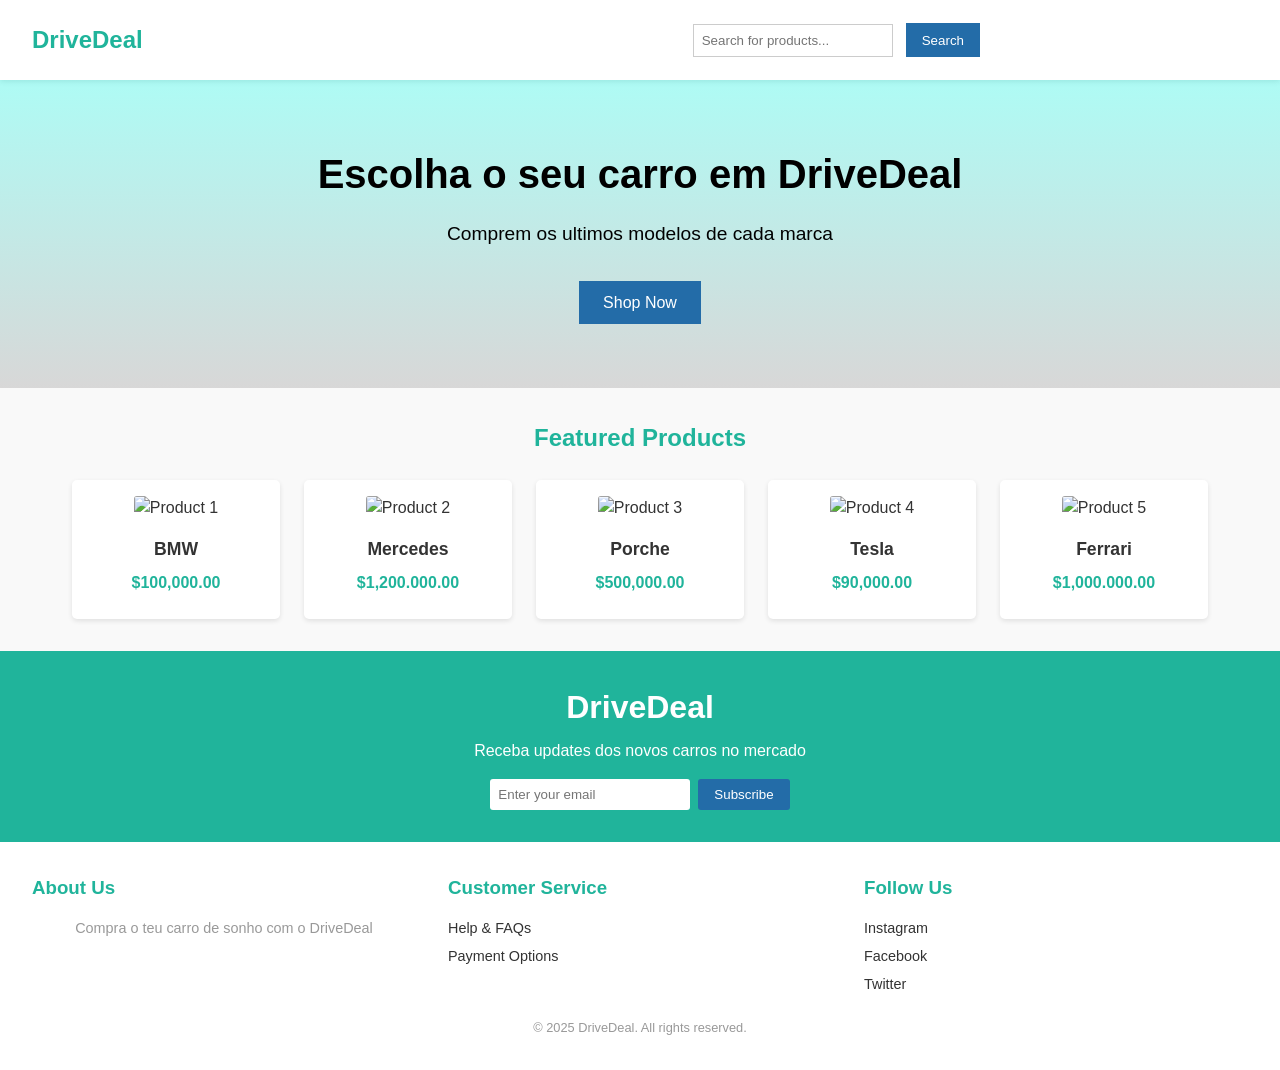
==== lp trabalho/index.html @ f043a0d1 "Add files via upload" ====
<!DOCTYPE html>
<html lang="en">
<head>
  <meta charset="UTF-8" />
  <meta name="viewport" content="width=device-width, initial-scale=1.0"/>
  <title>DriveDeal</title>

  <!-- Link to external CSS -->
  <link rel="stylesheet" href="style.css" />
</head>
<body>
  <!-- HEADER -->
  <header class="site-header">
    <!-- Top bar (logo + search + cart) -->
    <div class="top-bar">
      <div class="logo">
        <h1>DriveDeal</h1>
      </div>
      <div class="search-bar">
        <input type="text" placeholder="Search for products..." />
        <button>Search</button>
      </div>

    <!-- Navigation -->
    <nav class="main-nav">
      <ul>
        <li><a href="index.html" class="active">Casa</a></li>
        <li><a href="newArrivals.html">Modelo</a></li>
        <li><a href="women.html">Eletrico</a></li>
        <li><a href="men.html">Venda</a></li>
        <li><a href="kids.html">Compra</a></li>
        <li><a href="sale.html">2ªMao</a></li>
      </ul>
    </nav>
  </header>

  <!-- MAIN CONTENT -->
  <main>
    <!-- Hero Section -->
    <section class="hero">
      <h2>Escolha o seu carro em DriveDeal</h2>
      <p>Comprem os ultimos modelos de cada marca</p>
      <button class="cta-button">Shop Now</button>
    </section>

    <!-- Featured Products -->
    <section class="featured-products">
      <h2>Featured Products</h2>
      <div class="products-grid">
        <!-- Product Card 1 -->
        <article class="product-card">
          <img src="https://pictures.topspeed.com/IMG/crop/201510/bmw-unveils-2016-m2-65_1600x0w.jpg" alt="Product 1" />
          <h3>BMW</h3>
          <p class="price">$100,000.00</p>

        </article>

        <!-- Product Card 2 -->
        <article class="product-card">
          <img src="https://static3.therichestimages.com/wordpress/wp-content/uploads/2015/11/1622053-4961x3307-2013-Mercedes-Benz-Vision-Gran-Turismo-concept-e1446483647459.jpg" alt="Product 2" />
          <h3>Mercedes</h3>
          <p class="price">$1,200.000.00</p>

        </article>

        <!-- Product Card 3 -->
        <article class="product-card">
          <img src="https://www.numerama.com/content/uploads/2019/09/taycan-officiel-6.jpg" alt="Product 3" />
          <h3>Porche</h3>
          <p class="price">$500,000.00</p>

        </article>

        <!-- Product Card 4 -->
        <article class="product-card">
          <img src="https://i.pinimg.com/originals/0e/7e/fd/0e7efdbab5af0e636e360834850a3c88.jpg" alt="Product 4" />
          <h3>Tesla</h3>
          <p class="price">$90,000.00</p>

        </article>
                <!-- Product Card 5 -->
                <article class="product-card">
                  <img src="https://www.carscoops.com/wp-content/uploads/2020/08/Modern-Ferrary-F40-1b.jpg" alt="Product 5" />
                  <h3>Ferrari</h3>
                  <p class="price">$1,000.000.00</p>
                </article>
      </div>
    </section>

  


    <!-- Newsletter -->
    <section class="newsletter">
      <h2>DriveDeal</h2>
      <p>Receba updates dos novos carros no mercado</p>
      <form>
        <input type="email" placeholder="Enter your email" required />
        <button type="submit">Subscribe</button>
      </form>
    </section>
  </main>

  <!-- FOOTER -->
  <footer class="site-footer">
    <div class="footer-columns">
      <div class="footer-col">
        <h3>About Us</h3>
        <p>
          Compra o teu carro de sonho com o DriveDeal
        </p>
      </div>
      <div class="footer-col">
        <h3>Customer Service</h3>
        <ul>
          <li><a href="#">Help &amp; FAQs</a></li>
          <li><a href="#">Payment Options</a></li>
        </ul>
      </div>
      <div class="footer-col">
        <h3>Follow Us</h3>
        <ul class="social-links">
          <li><a href="#">Instagram</a></li>
          <li><a href="#">Facebook</a></li>
          <li><a href="#">Twitter</a></li>
        </ul>
      </div>
    </div>
    <p class="copyright">
      &copy; 2025 DriveDeal. All rights reserved.
    </p>
  </footer>
</body>
</html>
---- lp trabalho/style.css ----
/* -------------------------------
   CSS VARIABLES & GLOBAL STYLES
---------------------------------*/
:root {
    --color-primary: #20b49b;
    --color-secondary: #236ca8;
    --color-background: #f9f9f9;
    --color-text: #333;
    --color-white: #fff;
    --font-family-base: "Arial", sans-serif;
  }
  
  * {
    margin: 0;
    padding: 0;
    box-sizing: border-box;
  }
  
  body {
    font-family: var(--font-family-base);
    background-color: var(--color-background);
    color: var(--color-text);
    line-height: 1.5;
  }
  
  /* Links reset */
  a {
    color: var(--color-text);
    text-decoration: none;
  }
  
  a:hover {
    text-decoration: underline;
  }
  
  /* Reusable classes */
  .button {
    background-color: var(--color-primary);
    color: var(--color-white);
    padding: 0.6rem 1rem;
    border: none;
    cursor: pointer;
    transition: background-color 0.3s ease;

  }
  
  .button:hover {
    background-color: var(--color-secondary);
  }
  
  /* -------------------------------
     HEADER STYLES
  ---------------------------------*/
  .site-header {
    background-color: var(--color-white);
    box-shadow: 0 2px 5px rgba(0, 0, 0, 0.1);
  }
  
  .top-bar {
    display: flex;
    align-items: center;
    justify-content: space-between;
    padding: 1rem 2rem;
  }
  
  /* Logo */
  .logo h1 {
    font-size: 1.5rem;
    color: var(--color-primary);
  }
  
  /* Search Bar */
  .search-bar {
    display: flex;
    align-items: center;
    gap: 0.5rem;
  }
  
  .search-bar input {
    padding: 0.5rem;
    border: 1px solid #ccc;
    width: 200px;
    margin-left: 550px;
    margin-right: 5px;
  }
  
  .search-bar button {
    background-color: var(--color-secondary);
    color: var(--color-white);
    border: none;
    padding: 0.6rem 1rem;
    cursor: pointer;
    transition: background-color 0.3s ease;
    align-items: center;
  }
  
  .search-bar button:hover {
    background-color: var(--color-secondary);
  }
  
  /* Cart link */
  .cart a {
    color: var(--color-text);
    font-weight: bold;
  }
  
  /* Navigation */
  .main-nav {
    margin-left: 400px;
    background-color: var(--color-secondary);
  }
  
  .main-nav ul {
    display: flex;
    list-style: none;
    padding: 0.75rem 2rem;
  }
  
  .main-nav li {
    margin-right: 2rem;
  }
  
  .main-nav li:last-child {
    margin-right: 0;
  }
  
  .main-nav a {
    color: var(--color-white);
    padding: 0.5rem 0;
    transition: color 0.3s;
  }
  
  .main-nav a:hover {
    color: var(--color-secondary);
  }
  
  .main-nav .active {
    border-bottom: 2px solid var(--color-secondary);
  }
  
  /* -------------------------------
     HERO SECTION
  ---------------------------------*/
  .hero {
    background: linear-gradient(
        rgba(0, 255, 234, 0.3),
        rgba(139, 137, 137, 0.3)
      ),
      url("https://via.placeholder.com/1400x600") no-repeat center/cover;
    text-align: center;
    padding: 4rem 2rem;
    color: black;
  }
  
  .hero h2 {
    font-size: 2.5rem;
    margin-bottom: 1rem;
    color: black;
  }
  
  .hero p {
    font-size: 1.2rem;
    margin-bottom: 2rem;
    color: black;
  }
  
  .cta-button {
    background-color: var(--color-secondary);
    border: none;
    color: var(--color-white);
    padding: 0.8rem 1.5rem;
    font-size: 1rem;
    cursor: pointer;
    transition: background-color 0.3s;
  }
  
  .cta-button:hover {
    background-color: var(--color-primary);
  }
  
  /* -------------------------------
     FEATURED PRODUCTS
  ---------------------------------*/
  .featured-products {
    padding: 2rem;
    max-width: 1200px;
    margin: 0 auto;
  }
  
  .featured-products h2 {
    text-align: center;
    margin-bottom: 1.5rem;
    color: var(--color-primary);
  }
  
  .products-grid {
    display: grid;
    grid-template-columns: repeat(auto-fill, minmax(200px, 1fr));
    gap: 1.5rem;
  }
  
  .product-card {
    background-color: var(--color-white);
    border-radius: 5px;
    box-shadow: 0 2px 5px rgba(0,0,0,0.1);
    padding: 1rem;
    text-align: center;
    transition: transform 0.3s;
  }
  
  .product-card:hover {
    transform: scale(1.02);
  }
  
  .product-card img {
    max-width: 100%;
    border-radius: 3px;
    margin-bottom: 1rem;
  }
  
  .product-card h3 {
    font-size: 1.1rem;
    margin-bottom: 0.5rem;
    color: var(--color-text);
  }
  
  .price {
    font-weight: bold;
    color: var(--color-primary);
    margin-bottom: 0.5rem;
  }
  
  .add-to-cart {
    background-color: var(--color-secondary);
    color: var(--color-white);
    border: none;
    padding: 0.5rem 1rem;
    cursor: pointer;
    transition: background-color 0.3s;
  }
  
  .add-to-cart:hover {
    background-color: var(--color-primary);
  }
  
  /* -------------------------------
     CATEGORIES
  ---------------------------------*/
  .categories {
    padding: 2rem;
    max-width: 1200px;
    margin: 0 auto;
    text-align: center;
  }
  
  .categories h2 {
    margin-bottom: 1.5rem;
    color: var(--color-primary);
  }
  
  .category-grid {
    display: grid;
    grid-template-columns: repeat(auto-fill, minmax(250px, 1fr));
    gap: 1rem;
  }
  
  .category-item {
    background-color: #ccc;
    background-size: cover;
    background-position: center;
    border-radius: 5px;
    color: var(--color-white);
    display: flex;
    justify-content: center;
    align-items: center;
    height: 150px;
    transition: transform 0.3s, box-shadow 0.3s;
  }
  
  .category-item:hover {
    transform: scale(1.03);
    box-shadow: 0 2px 5px rgba(0,0,0,0.2);
  }
  
  .category-item h3 {
    font-size: 1.3rem;
    background-color: rgba(0,0,0,0.4);
    padding: 0.5rem 1rem;
    border-radius: 3px;
  }
  
  /* -------------------------------
     NEWSLETTER
  ---------------------------------*/
  .newsletter {
    background-color: var(--color-primary);
    color: var(--color-white);
    text-align: center;
    padding: 2rem 1rem;
  }
  
  .newsletter h2 {
    margin-bottom: 0.5rem;
    font-size: 2rem;
  }
  
  .newsletter p {
    margin-bottom: 1rem;
  }
  
  .newsletter form {
    display: inline-flex;
    gap: 0.5rem;
  }
  
  .newsletter input {
    padding: 0.5rem;
    border: none;
    border-radius: 3px;
    min-width: 200px;
  }
  
  .newsletter button {
    background-color: var(--color-secondary);
    color: var(--color-white);
    border: none;
    padding: 0.5rem 1rem;
    border-radius: 3px;
    cursor: pointer;
    transition: background-color 0.3s;
  }
  
  .newsletter button:hover {
    background-color: var(--color-white);
    color: var(--color-primary);
  }
  
  /* -------------------------------
     FOOTER
  ---------------------------------*/
  .site-footer {
    background-color: var(--color-white);
    padding: 2rem;
    color: var(--color-text);
  }
  
  .footer-columns {
    display: flex;
    flex-wrap: wrap;
    gap: 2rem;
    margin-bottom: 1rem;
  }
  
  .footer-col {
    flex: 1 1 200px;
  }
  
  .footer-col h3 {
    margin-bottom: 1rem;
    color: var(--color-primary);
  }
  
  .footer-col p,
  .footer-col ul {
    font-size: 0.9rem;
    line-height: 1.4;
  }
  
  .footer-col ul {
    list-style: none;
  }
  
  .footer-col li {
    margin-bottom: 0.5rem;
  }
  
  .social-links li a:hover {
    color: var(--color-primary);
  }
  
  footer p {
    text-align: center;
    font-size: 0.8rem;
    color: #999;
  }
  
  /* -------------------------------
     MEDIA QUERIES
  ---------------------------------*/
  @media (max-width: 768px) {
    .top-bar {
      flex-direction: column;
      gap: 1rem;
    }
  
    .main-nav ul {
      flex-direction: column;
      align-items: center;
    }
  
    .main-nav li {
      margin-right: 0;
      margin-bottom: 0.5rem;
    }
  
    .hero {
      padding: 3rem 1rem;
    }
  
    .featured-products, .categories {
      padding: 1rem;
    }
  
    .footer-columns {
      flex-direction: column;
    }
  }
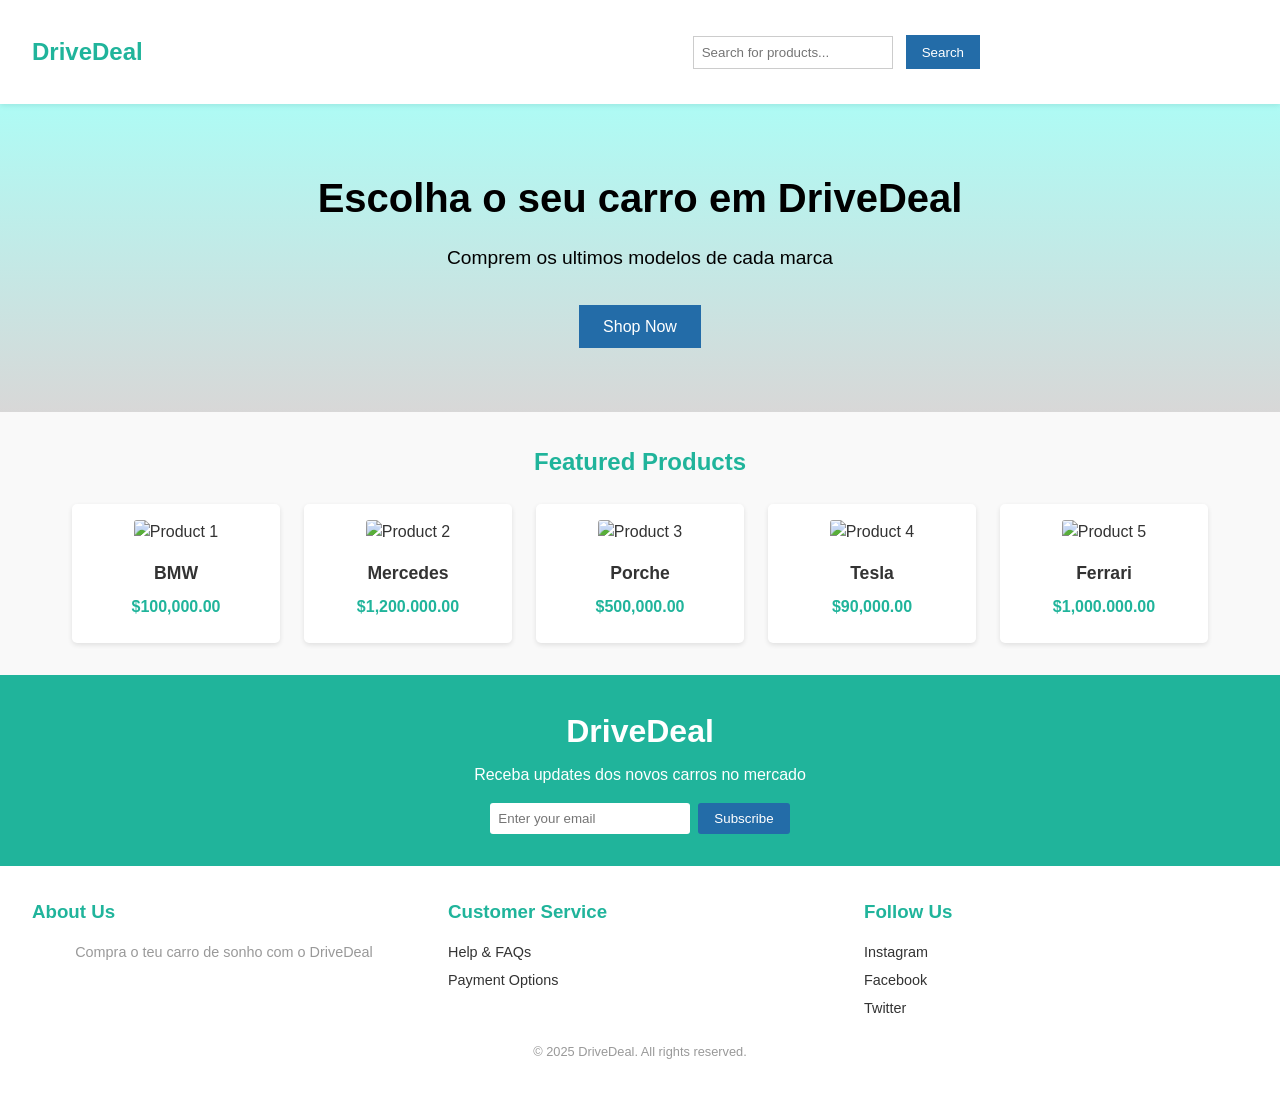
==== commit 2ffe64d7: "test1" ====
--- a/lp trabalho/index.html
+++ b/lp trabalho/index.html
@@ -24,7 +24,7 @@
     <!-- Navigation -->
     <nav class="main-nav">
       <ul>
-        <li><a href="index.html" class="active">Casa</a></li>
+        <li><a href="index.html" class="active">Casa hfhgf</a></li>
         <li><a href="newArrivals.html">Modelo</a></li>
         <li><a href="women.html">Eletrico</a></li>
         <li><a href="men.html">Venda</a></li>
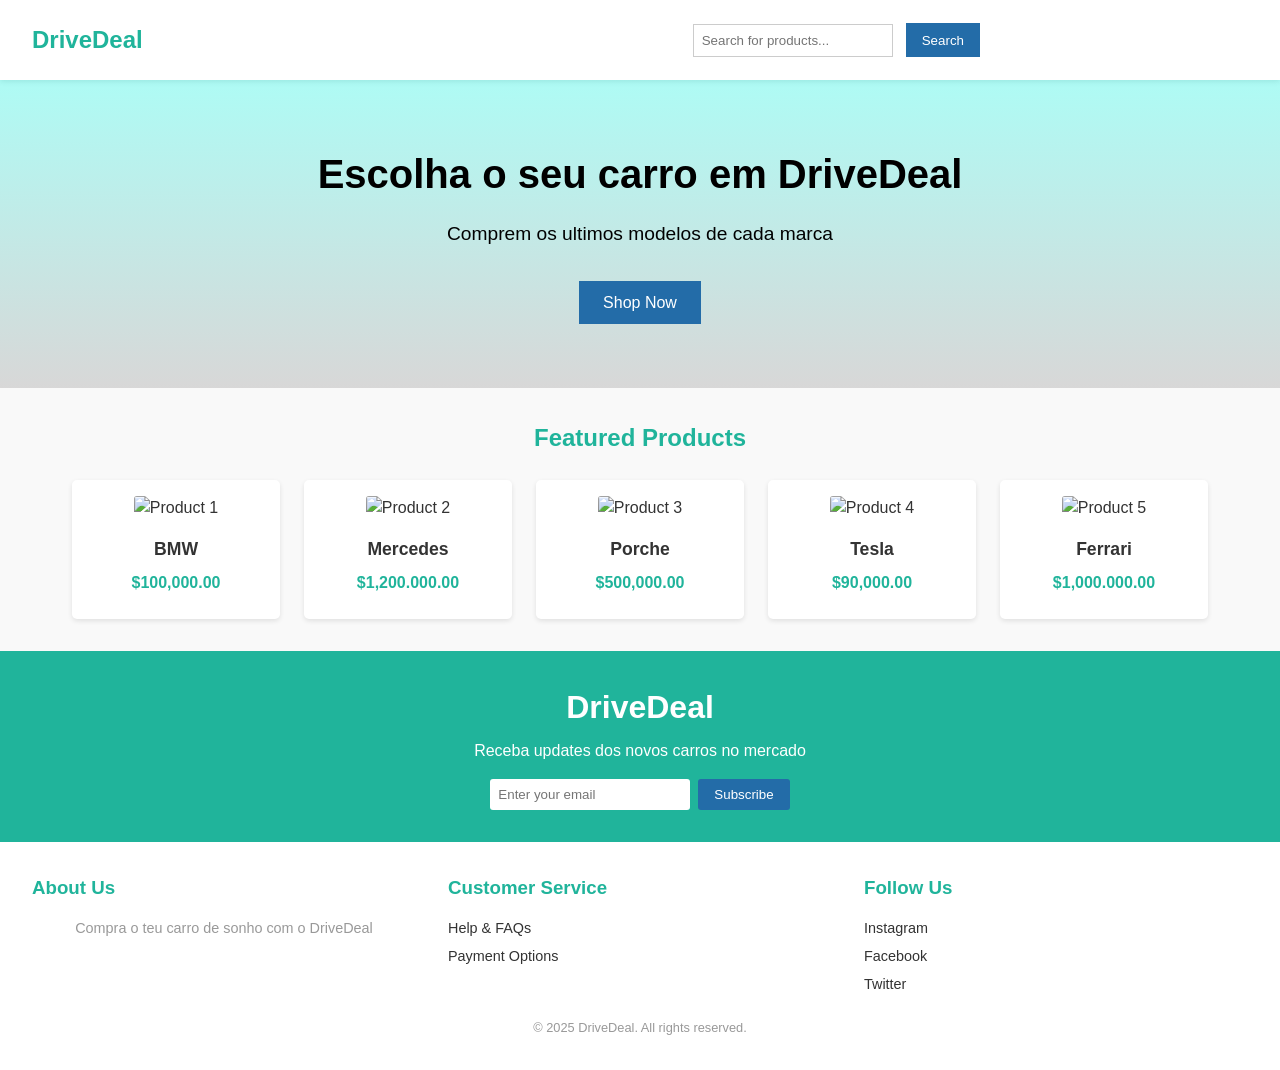
==== commit b2c979c8: "teste2" ====
--- a/lp trabalho/index.html
+++ b/lp trabalho/index.html
@@ -24,7 +24,7 @@
     <!-- Navigation -->
     <nav class="main-nav">
       <ul>
-        <li><a href="index.html" class="active">Casa hfhgf</a></li>
+        <li><a href="index.html" class="active">Casa</a></li>
         <li><a href="newArrivals.html">Modelo</a></li>
         <li><a href="women.html">Eletrico</a></li>
         <li><a href="men.html">Venda</a></li>
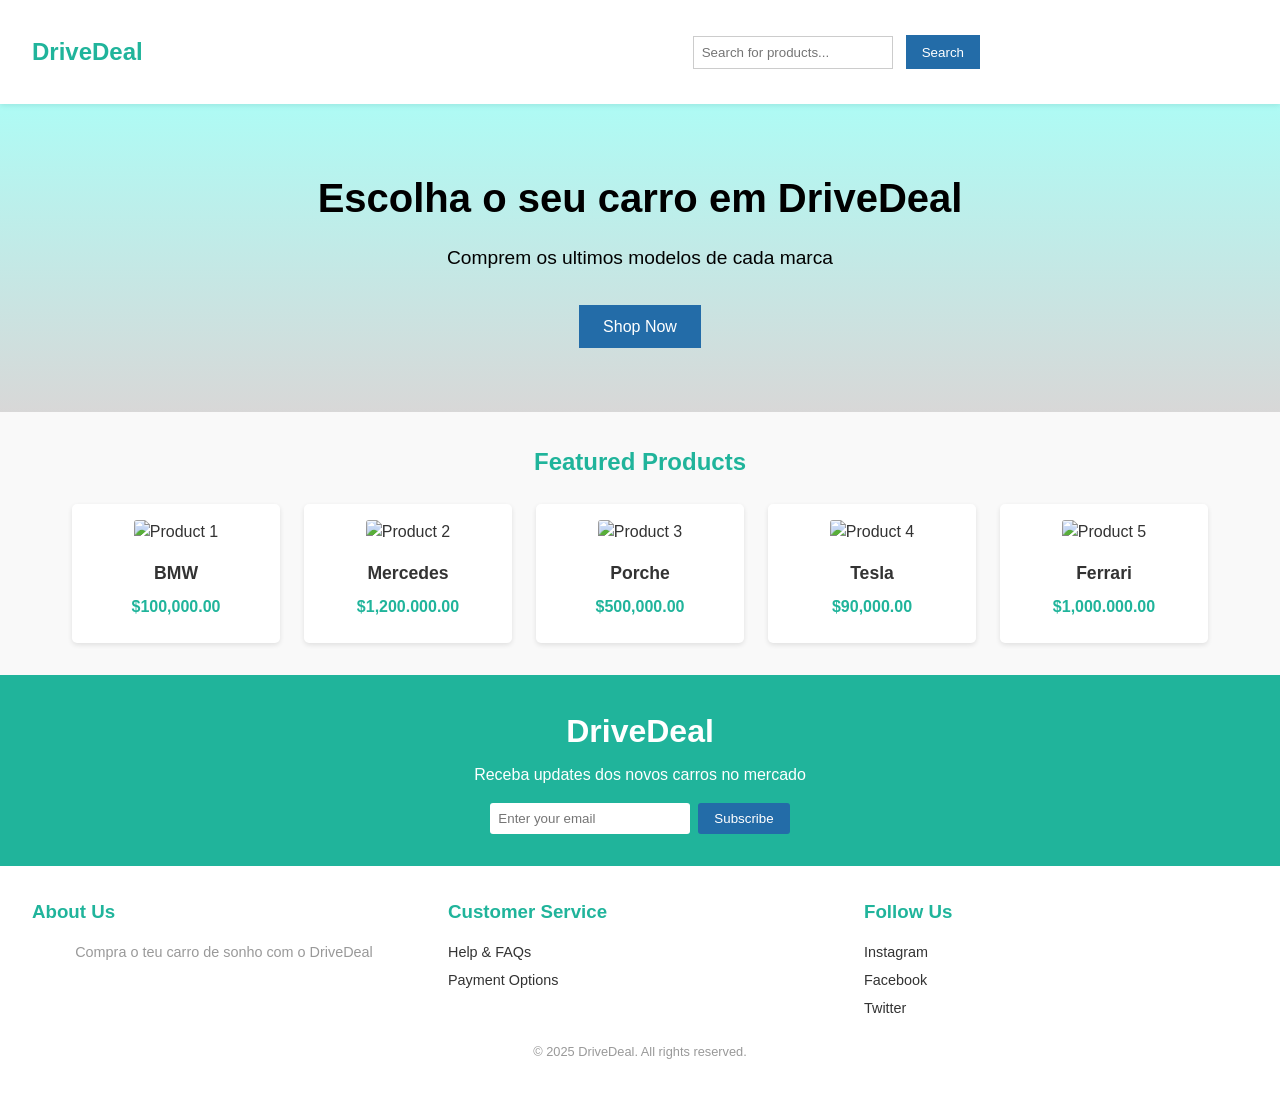
==== commit 0e82bd49: "teste3" ====
--- a/lp trabalho/index.html
+++ b/lp trabalho/index.html
@@ -24,7 +24,7 @@
     <!-- Navigation -->
     <nav class="main-nav">
       <ul>
-        <li><a href="index.html" class="active">Casa</a></li>
+        <li><a href="index.html" class="active">Casa hdfghs</a></li>
         <li><a href="newArrivals.html">Modelo</a></li>
         <li><a href="women.html">Eletrico</a></li>
         <li><a href="men.html">Venda</a></li>
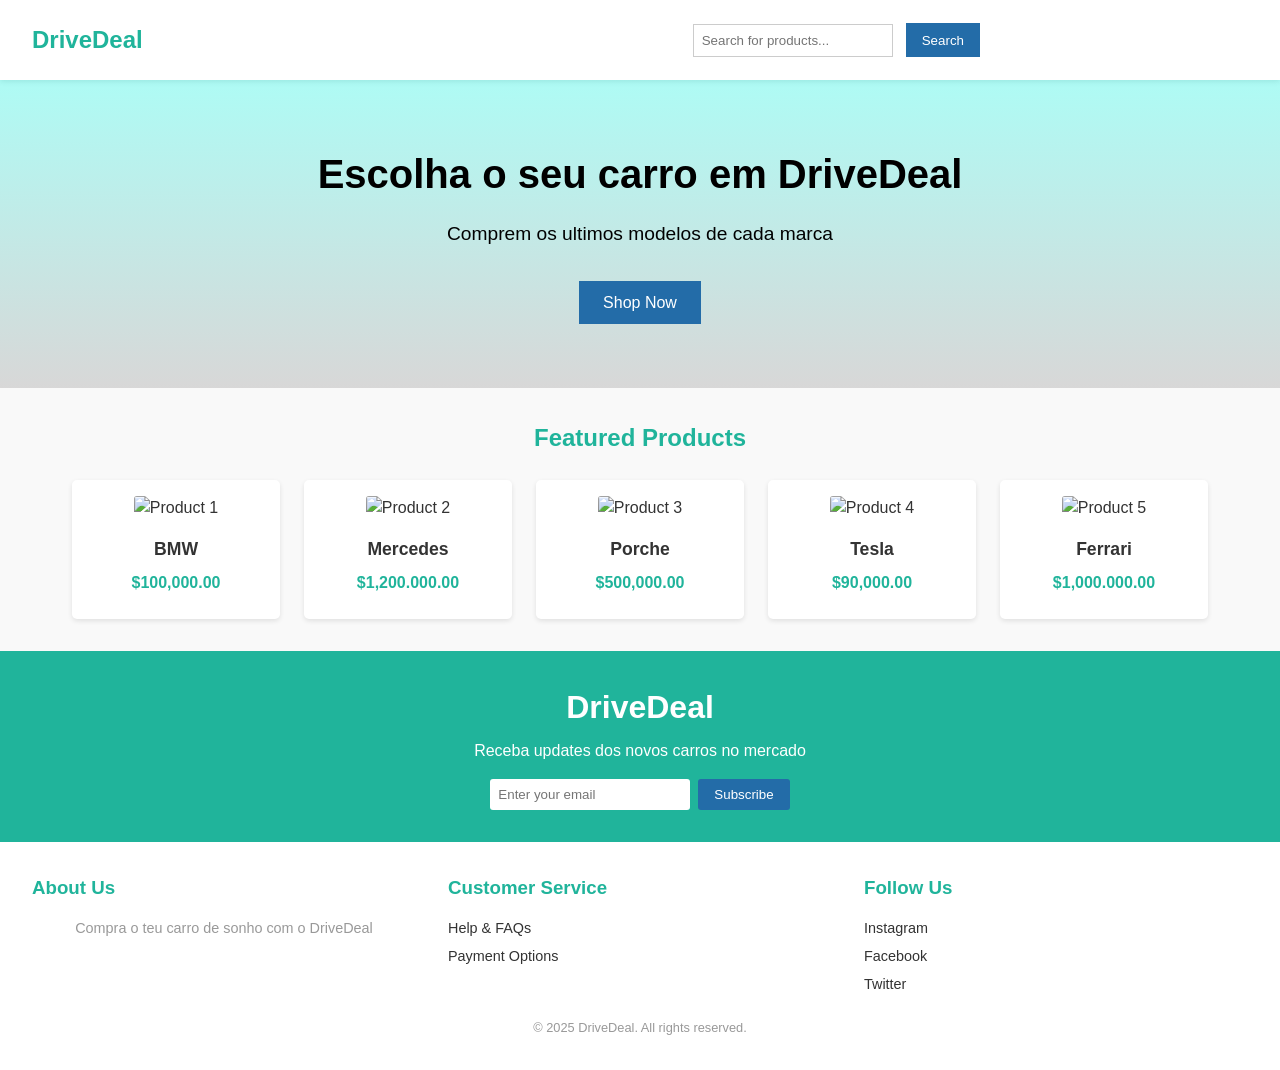
==== commit 8857f83e: "teste1" ====
--- a/lp trabalho/index.html
+++ b/lp trabalho/index.html
@@ -24,7 +24,7 @@
     <!-- Navigation -->
     <nav class="main-nav">
       <ul>
-        <li><a href="index.html" class="active">Casa hdfghs</a></li>
+        <li><a href="index.html" class="active">Casa</a></li>
         <li><a href="newArrivals.html">Modelo</a></li>
         <li><a href="women.html">Eletrico</a></li>
         <li><a href="men.html">Venda</a></li>
